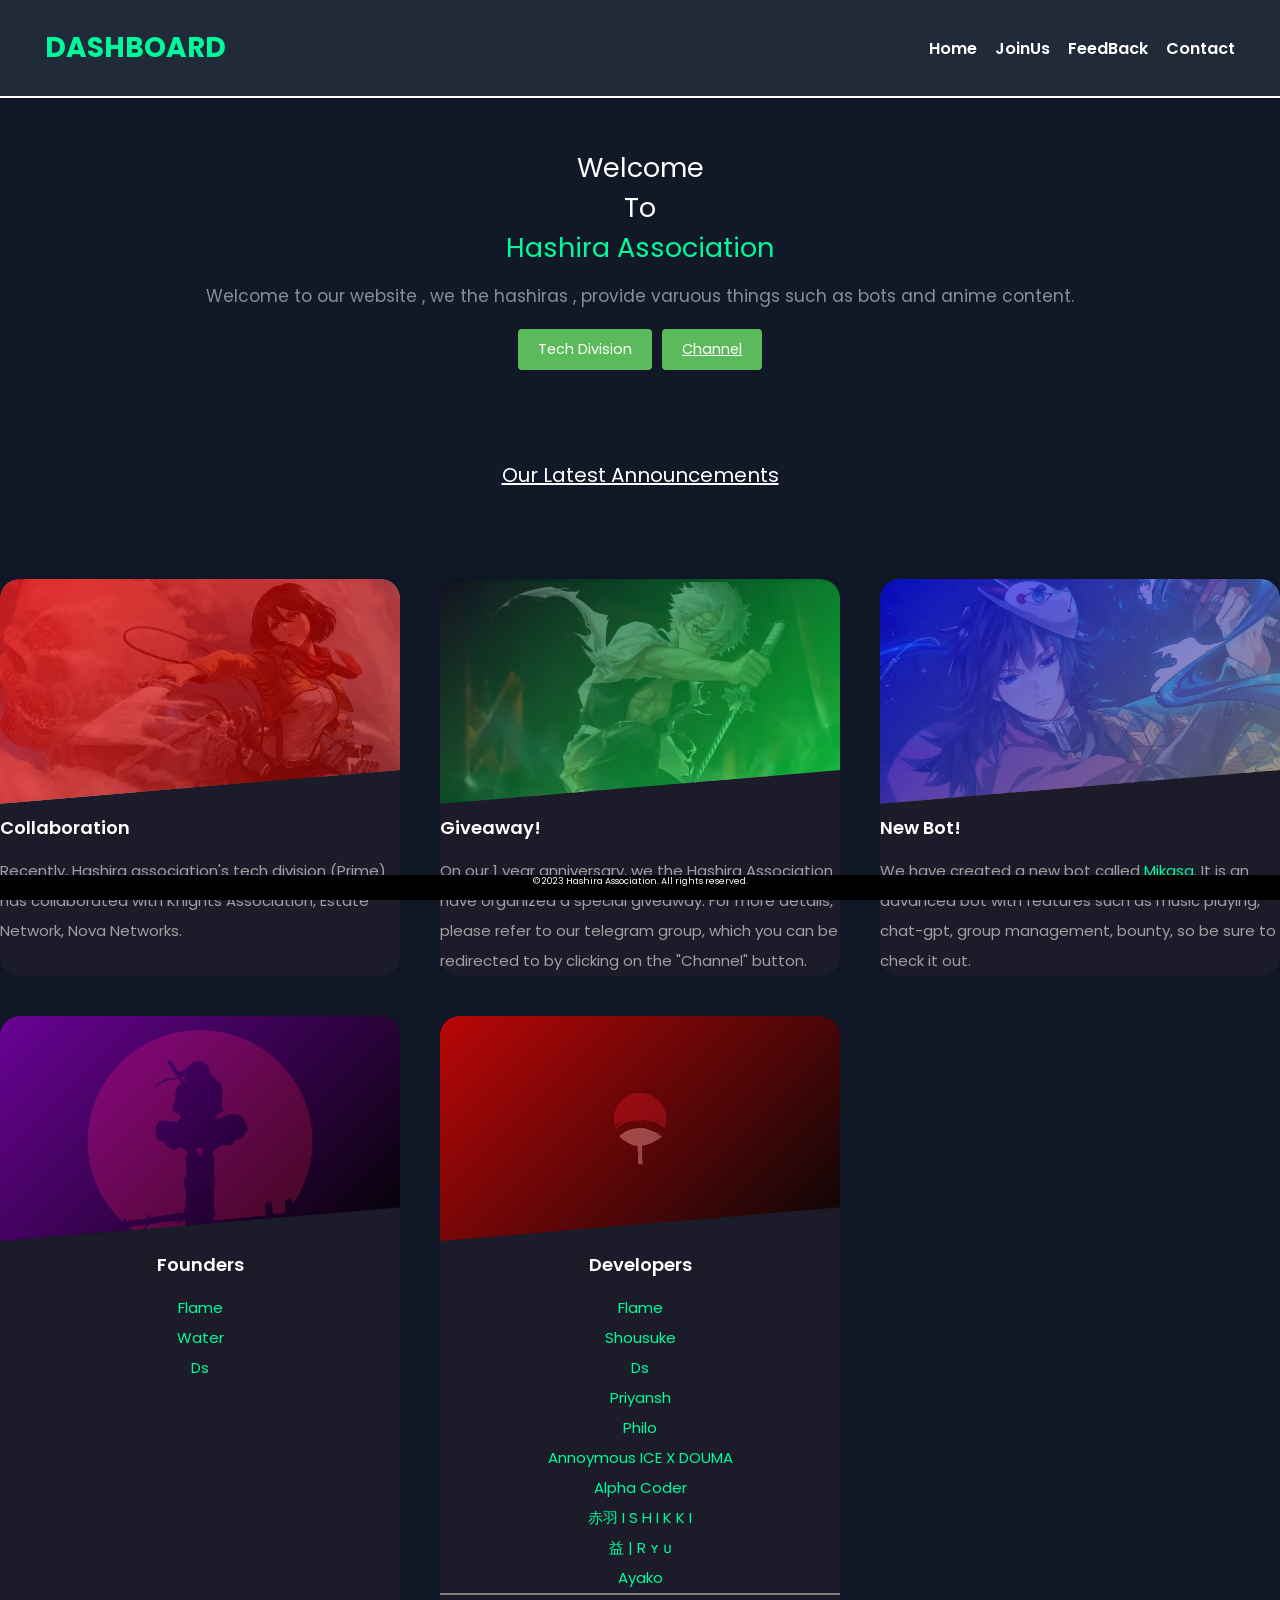
==== dash.html @ f734fdf5 "Add files via upload" ====
<!DOCTYPE html>
<html lang="en">
  <head>
    <meta name="viewport" content="width=device-width, initial-scale=1.0" />
    <title>Dashboard</title>
    <!-- Font Awesome, inko bhwgwan popcorn dde -->
    <link
      rel="stylesheet"
      href="https://cdnjs.cloudflare.com/ajax/libs/font-awesome/6.0.0-beta3/css/all.min.css"
    />
     <link
      rel="stylesheet"
      href="dash.css"/>
    <!-- Google Fonts , ye sabse achi website hai-->
    <link
      href="https://fonts.googleapis.com/css2?family=Poppins:wght@600;700&display=swap"
      rel="stylesheet"
    />
    <style>
      body {
        background-color: #111828;
        
      }

      * {
        padding: 0;
        margin: 0;
        box-sizing: border-box;
      }

      html {
        font-size: 62.5%;
      }

      *:not(i) {
        font-family: "Poppins", sans-serif;
      }
        .button-container {
  display: flex;
  justify-content: center;
  gap: 10px;
  margin-top: 20px; 
}

.button {
  padding: 10px 20px;
  background-color: #5bba5b;
  color: white;
  border: none;
  border-radius: 4px;
  font-size: 1.6rem;
}


      header {
        position: sticky;
        width: 100%;
        background-color: #212A39;
        padding: 3rem 5rem;
        z-index: 1;
        top: 0;
      }

      nav {
        display: flex;
        justify-content: space-between;
        align-items: center;
      }

      header {
        border-bottom: 2px solid white;
      }
        #donate-button {
  background-color: #5bba5b;
  color: white;
  padding: 10px 20px;
  border: none;
  border-radius: 4px;
  font-size: 1.6rem;
  cursor: pointer;
        }
    
        

      nav ul {
        list-style: none;
        display: flex;
        gap: 2rem;
      }

      nav a {
        font-size: 1.8rem;
        text-decoration: none;
      }

      #heading {
        color: #00FA9A;
        font-weight: 700;
      }

      nav ul a {
        color: #ffffff;
        font-weight: 600;
      }

      nav ul a:hover {
        border-bottom: 2px solid #ffffff;
      }

      h1 {
        font-size: 4rem;
      }
#S-description{
    color:white;
    text-align:center;
    font-size: 1.9rem;
    opacity: 0.5;


}
      #ham-menu {
        display: none;
      }

      nav ul.active {
        left: 0;
      }
/* i missed a bracket here it was messing my code, took 2 hrs to fix it fck.*/
      /* Media Queries ;D */
      @media only screen and (max-width: 2000px) {
        #heading {
          font-size: 3.1rem;
        }
          html {
    font-size: 56.25%;
  }
          
      }

      @media only screen and (max-width: 767px) {
        html {
          font-size: 50%;
        }
        #ham-menu {
          display: block;
          color: #ffffff;
        }
        nav #heading,
        #ham-menu {
          font-size: 3.2rem;
        }
        nav ul {
          background-color: black;
          position: fixed;
          left: -100vw;
          top: 73.6px;
          width: 100%;
          height: calc(100vh - 73.6px);
          display: flex;
          flex-direction: column;
          align-items: center;
          justify-content: space-around;
          transition: 1s;
          gap: 0;
        }






          
      }

      @media only screen and (max-width: 575px) {
        html {
          font-size: 46.87%;
        }
        header {
          padding: 2rem 3rem;
        }
        nav ul {
          top: 65.18px;
          height: calc(100vh - 65.18px);
        }
          
      }
        
        
        
          
        
        #Welcome{
          font-size: 27px;
  text-align: center;
  margin-top: 50px;
  color: white;
        }
        #To{
          font-size: 27px;
  text-align: center;
  margin-top: 0px;
  color: white;
        }
        #Hashira{
          font-size: 27px;
  text-align: center;
  margin-top: 0px;
  color: #00FA9A;
margin-bottom: 15px;
            
  
        }
        
        #Announcement{
          
        }
        
        
        
        
        
        .cards{
    display: grid;
  grid-template-columns: repeat(auto-fit, minmax(300px, 1fr));
  grid-gap: 40px;
  
}


.card{
    background-color: #1c1b29;
    border-radius: 20px;
    box-shadow: 0 0 30px rgba(0,0,0,0.18);
}
.container{
    position: relative;
    clip-path: polygon(0 0,100% 0, 100% 85%, 0 100%);
}
img{
    width: 100%;
    display: block;
    border-radius: 20px 20px 0 0;
}
.container:after{
    content: "";
    height: 100%;
    width: 100%;
    position: absolute;
    top: 0;
    left: 0;
    border-radius: 20px 20px 0 0;
    opacity: 0.7;
}
.card1>.container:after{
    background-image: linear-gradient(
        135deg,
        red,
        darkred
    );
}
.card2>.container:after{
    background-image: linear-gradient(
        135deg,
        #111828, #00FF44
    );
}
.card3>.container:after{
    background-image: linear-gradient(
        135deg,
        blue,
        gray
    );
}   
    .card4 > .container:after {
  background-image: linear-gradient(135deg, darkviolet ,black);
    }

.card5 > .container:after {
  background-image: linear-gradient(135deg, red, black  );
}
    
    
    
}
.details{
    padding: 20px 10px;
}
.details>h3{
    color: #ffffff;
    font-weight: 600;
    font-size: 18px;
    margin: 10px 0 15px 0;
}
.details>p{
    color: #a0a0a0;
    font-size: 15px;
    line-height: 30px;
    font-weight: 400;
}

.announcement-text {
  margin-bottom: 89px;
  margin-top: 90px;
  color: white;
  text-align: center;
  font-size: 20px;
  text-decoration: underline;
}


          #footer {
  width: 100%;
  bottom: 0;
  background-color: black;
  position: fixed;
  height: 25px;
  color: white;
text-align: center;
  
        }
        #bot{
            text-decoration: none;
            color: #00FA9A;
        }
            .founders-link, .developers_list{
                text-decoration: none;
                color:#00FA9A ;
            }

        #hr{
            margin-bottom: 30px;
        }

#channel{
    
}



       .card4 .details,
.card5 .details {
  text-align: center;
}

        
           
        </style>
  </head>
    <body>
        <header>
            <nav>
        <span id="heading">DASHBOARD</span>
               <i class="fas fa-bars" id="ham-menu"></i>
        <ul id="nav-bar">
          <li>
            <a href="index.html">Home</a>
          </li>
          <li>
            <a href="joinus.html">JoinUs</a>
          </li>
          <li>
            <a href="feedback.html">FeedBack</a>
          </li>
          <li>
            <a href="#Contact">Contact</a>
          </li>
        </ul>
      </nav>
        
    </header>
<div id="Content">

<p id="Welcome"> Welcome </p>
<p id="To"> To</p>
<p id="Hashira"> 

   Hashira Association 

</p>
    <p id="S-description">
       Welcome to our website , we the hashiras , provide varuous things such as bots and anime content.
    </p>
    <div class="button-container">
  <a  href="https://t.me/PrimesDivision"><button class="button">Tech Division</button></a>
 <a href="https://t.me/Hashira_Association" <button id="channel"class="button">Channel</button></a>
    </div>
    
    
    
    
  
    <div class="announcement-text">
      <p>Our Latest Announcements</p>
    </div>
    
  
    
    <div class="cards">
  <div class="card card1">
    <div class="container">
      <img src="card1.jpeg" alt="">
    </div>
    <div class="details">
      <h3>Collaboration</h3>
      <p>Recently, Hashira association's tech division (Prime) has collaborated with Knights Association, Estate Network, Nova Networks.</p>
    </div>
  </div>
  <div class="card card2">
    <div class="container">
      <img src="card2.jpeg" alt="">
    </div>
    <div class="details">
      <h3>Giveaway!</h3>
      <p>On our 1 year anniversary, we the Hashira Association have organized a special giveaway. For more details, please refer to our telegram group, which you can be redirected to by clicking on the "Channel" button.</p>
    </div>
  </div>
  <div class="card card3">
    <div class="container">
      <img src="card3.jpeg" alt="">
    </div>
    <div class="details">
      <h3>New Bot!</h3>
      <p>We have created a new bot called <a id="bot"
  href="https://telegram.dog/AckermanMikasaRobot"target="_blank">Mikasa</a>. It is an advanced bot with features such as music playing, chat-gpt, group management, bounty, so be sure to check it out.</p>
    </div>
  </div>
  
  
  
  <div class="card card4">
    <div id="card4" class="container">
      <img src="card4.jpeg" alt="">
    </div>
    <div class="details">
      <h3>Founders</h3>
      <p>    
      <a class="founders-link" href="https://telegram.dog/Lord_Flame">Flame</a><br>
      <a class="founders-link" href="https://telegram.dog/AlphaLegacyInc">Water</a><br>
      <a class="founders-link"href="https://telegram.dog/ricks_005">Ds</a>
      
      
      
      
      </p>
    </div>
  </div>
  <div class="card card5">
    <div id="card5"class="container">
      <img src="card5.jpeg" alt="">
    </div>
    <div class="details">
      <h3>Developers</h3>
      <p>

<a href="https://telegram.dog/" ></a>
          <a  class="developers_list"href="https://telegram.dog/Lord_Flame">Flame</a> <br>
        <a  class="developers_list"href="https://t.me/shoshuke_bot" >Shousuke</a> <br>
        <a  class="developers_list"href="https://telegram.dog/ricks_005">Ds</a> <br>
        <a  class="developers_list"href="https://telegram.dog/PriyanshGoswami">Priyansh</a> <br>
        <a  class="developers_list"href="https://telegram.dog/nihilstic_philo">Philo</a> <br>
        <a  class="developers_list"href="hhttps://t.me/Lmaosorrynotadev">Annoymous ICE X DOUMA</a> <br>
        <a  class="developers_list"href="https://t.me/ImmortalsXKing" >Alpha Coder</a> <br>
        <a  class="developers_list"href="https://t.me/Ishikki_akabane" >赤羽 I S H I K K I</a> <br>
        <a  class="developers_list"href="https://t.me/Ryu_God">益 | R ʏ ᴜ</a> <br>
        <a  class="developers_list"href="https://telegram.dog/serenaayako0113">Ayako</a> <br>
        

<hr id="hr" noshade="noshade">






          
      </p>
    </div>
  </div>
  
  </div>
<footer id="footer">
    
      &copy; 2023 Hashira Association. All rights reserved.


    
    
        </footer>

    
       
      <script>
      let hamMenuIcon = document.getElementById("ham-menu");
      let navBar = document.getElementById("nav-bar");
      let navLinks = navBar.querySelectorAll("li");

      hamMenuIcon.addEventListener("click", () => {
        navBar.classList.toggle("active");
        hamMenuIcon.classList.toggle("fa-times");
      });

      navLinks.forEach((navLink) => {
        navLink.addEventListener("click", () => {
          navBar.classList.remove("active");
          hamMenuIcon.classList.remove("fa-times");
        });
      });
   
      
      
      
      
      </script>
  </body>
   </html>
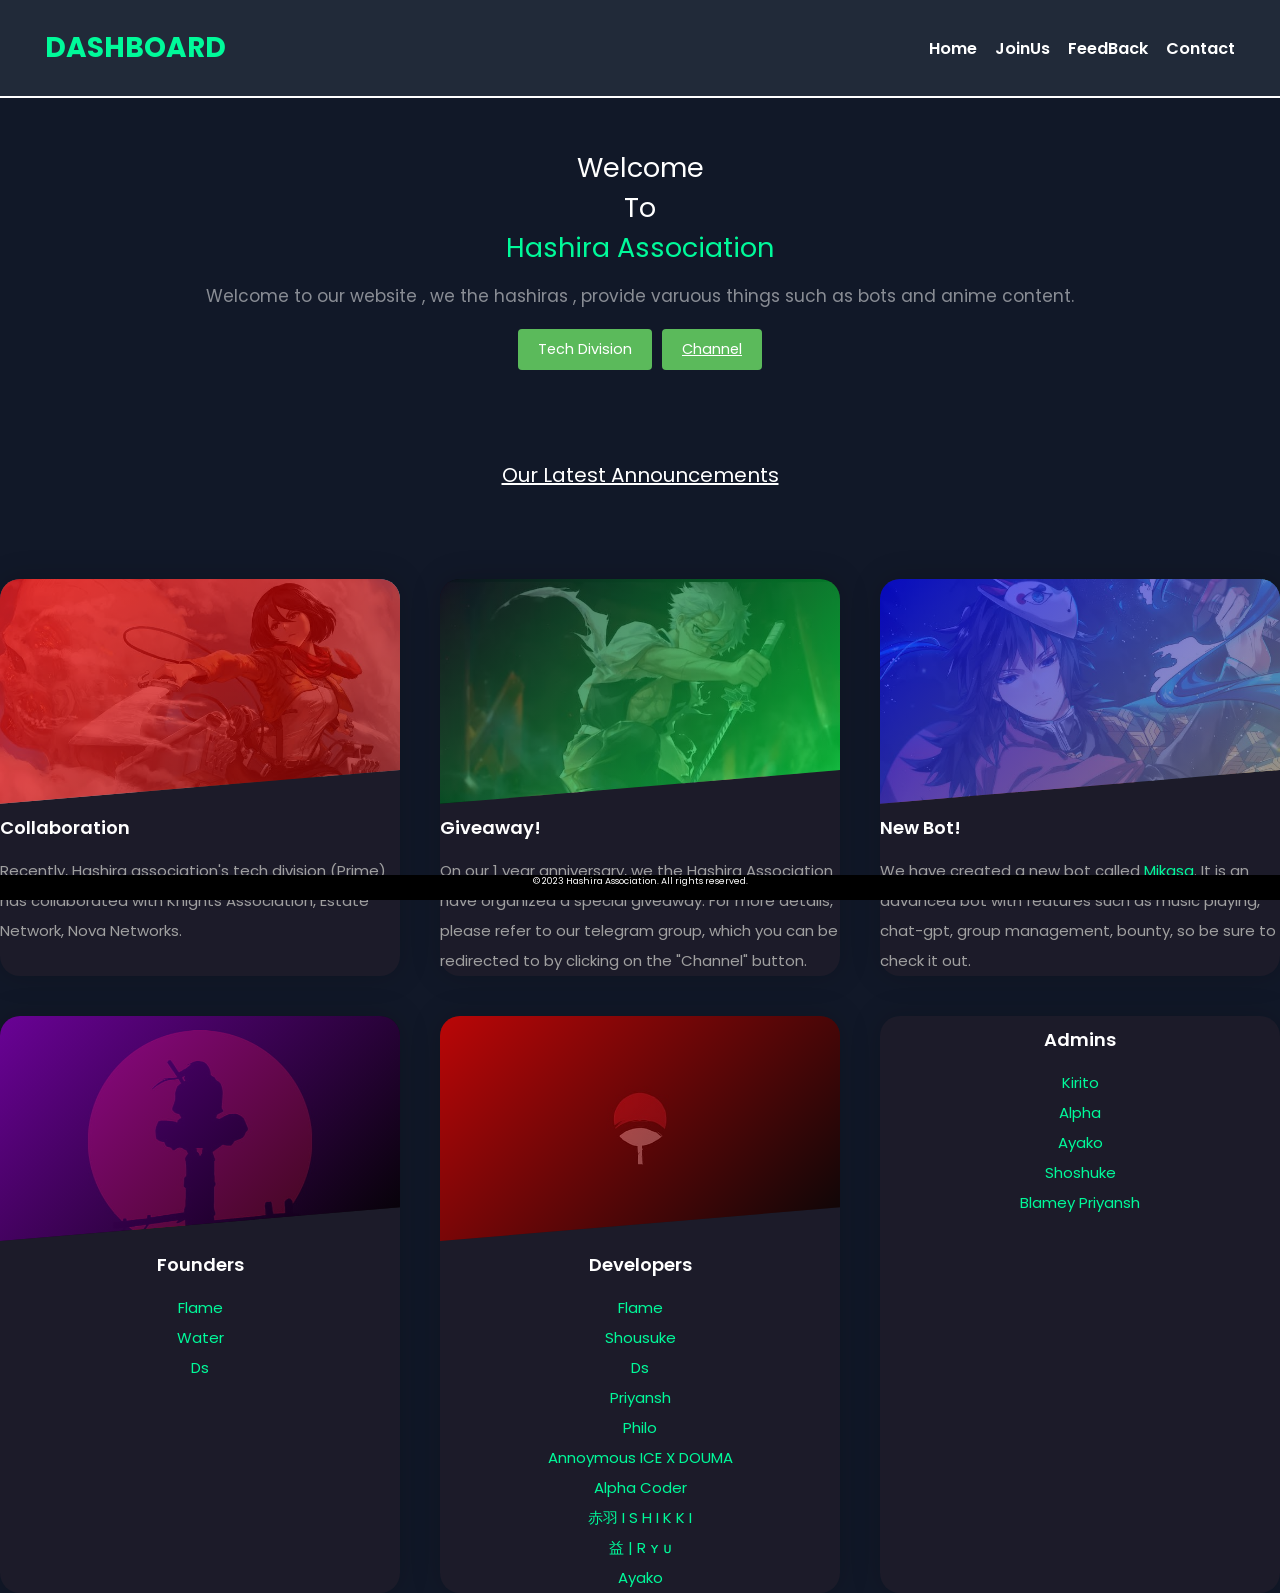
==== commit bffa595b: "Update dash.html" ====
--- a/dash.html
+++ b/dash.html
@@ -323,7 +323,7 @@
             text-decoration: none;
             color: #00FA9A;
         }
-            .founders-link, .developers_list{
+            .founders-link, .developers_list, .admins-list{
                 text-decoration: none;
                 color:#00FA9A ;
             }
@@ -341,6 +341,31 @@
        .card4 .details,
 .card5 .details {
   text-align: center;
+}
+
+
+
+
+.card6 > .container:after {
+  background-image: linear-gradient(135deg, #ff9900, #ff4500);
+}
+
+.card6 .details {
+  text-align: center;
+}
+
+.card6 .details > h3 {
+  color: #ffffff;
+  font-weight: 600;
+  font-size: 18px;
+  margin: 10px 0 15px 0;
+}
+
+.card6 .details > p {
+  color: #a0a0a0;
+  font-size: 15px;
+  line-height: 30px;
+  font-weight: 400;
 }
 
         
@@ -363,7 +388,7 @@
             <a href="feedback.html">FeedBack</a>
           </li>
           <li>
-            <a href="#Contact">Contact</a>
+            <a href="https://telegram.dog/shoshuke_bot">Contact</a>
           </li>
         </ul>
       </nav>
@@ -466,7 +491,6 @@
         <a  class="developers_list"href="https://telegram.dog/serenaayako0113">Ayako</a> <br>
         
 
-<hr id="hr" noshade="noshade">
 
 
 
@@ -476,9 +500,46 @@
           
       </p>
     </div>
-  </div>
-  
-  </div>
+   
+  
+  </div>
+  
+  <div class="card card6">
+  <div class="container">
+    <img src="card6.jpeg" alt="">
+  </div>
+  <div class="details">
+    <h3>Admins</h3>
+    <p>
+
+<a class="admins-list" href="https://telegram.dog/Kirito18115">Kirito</a>
+<br>
+<a class="admins-list" href="https://telegram.dog/ImmortalsXKing">Alpha</a>
+    
+        <br>
+        
+        <a class="admins-list" href="https://telegram.dog/serenaayako0113">Ayako</a>
+       
+        <br>
+        <a class="admins-list" href="https://telegram.dog/shoshuke_bot">Shoshuke</a>
+       <br>
+        
+        <a class="admins-list" href="https://telegram.dog/Blameyyboy">Blamey</a>
+
+<a class="admins-list" href="https://telegram.dog/PriyanshGoswami">Priyansh</a>
+
+
+
+
+
+
+
+
+        
+    </p>
+  </div>
+</div>
+</div>
 <footer id="footer">
     
       &copy; 2023 Hashira Association. All rights reserved.
@@ -513,5 +574,4 @@
       
       </script>
   </body>
-   </html>
-       +    </html>
--- a/dash.css
+++ b/dash.css
@@ -0,0 +1,7 @@
+.button:hover {
+  cursor: pointer;
+}
+
+#channel:hover {
+  cursor: pointer;
+}
